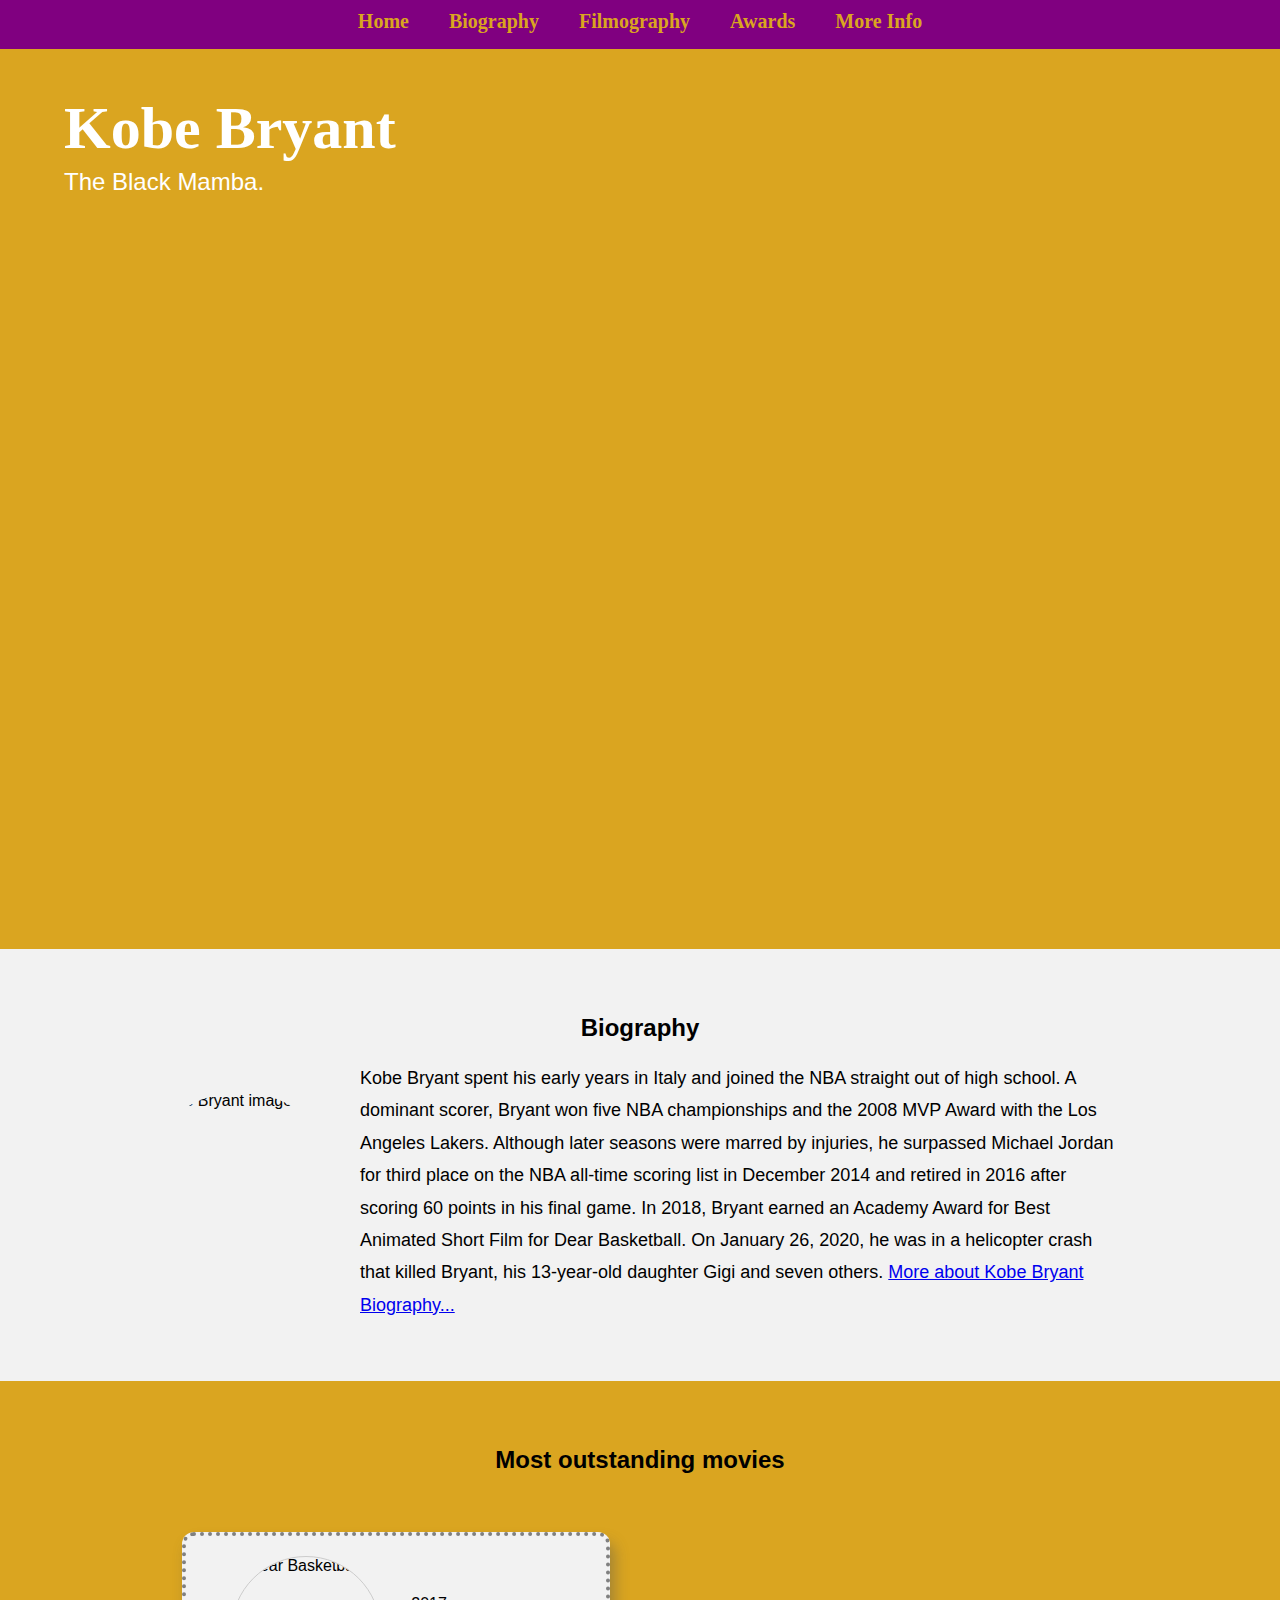
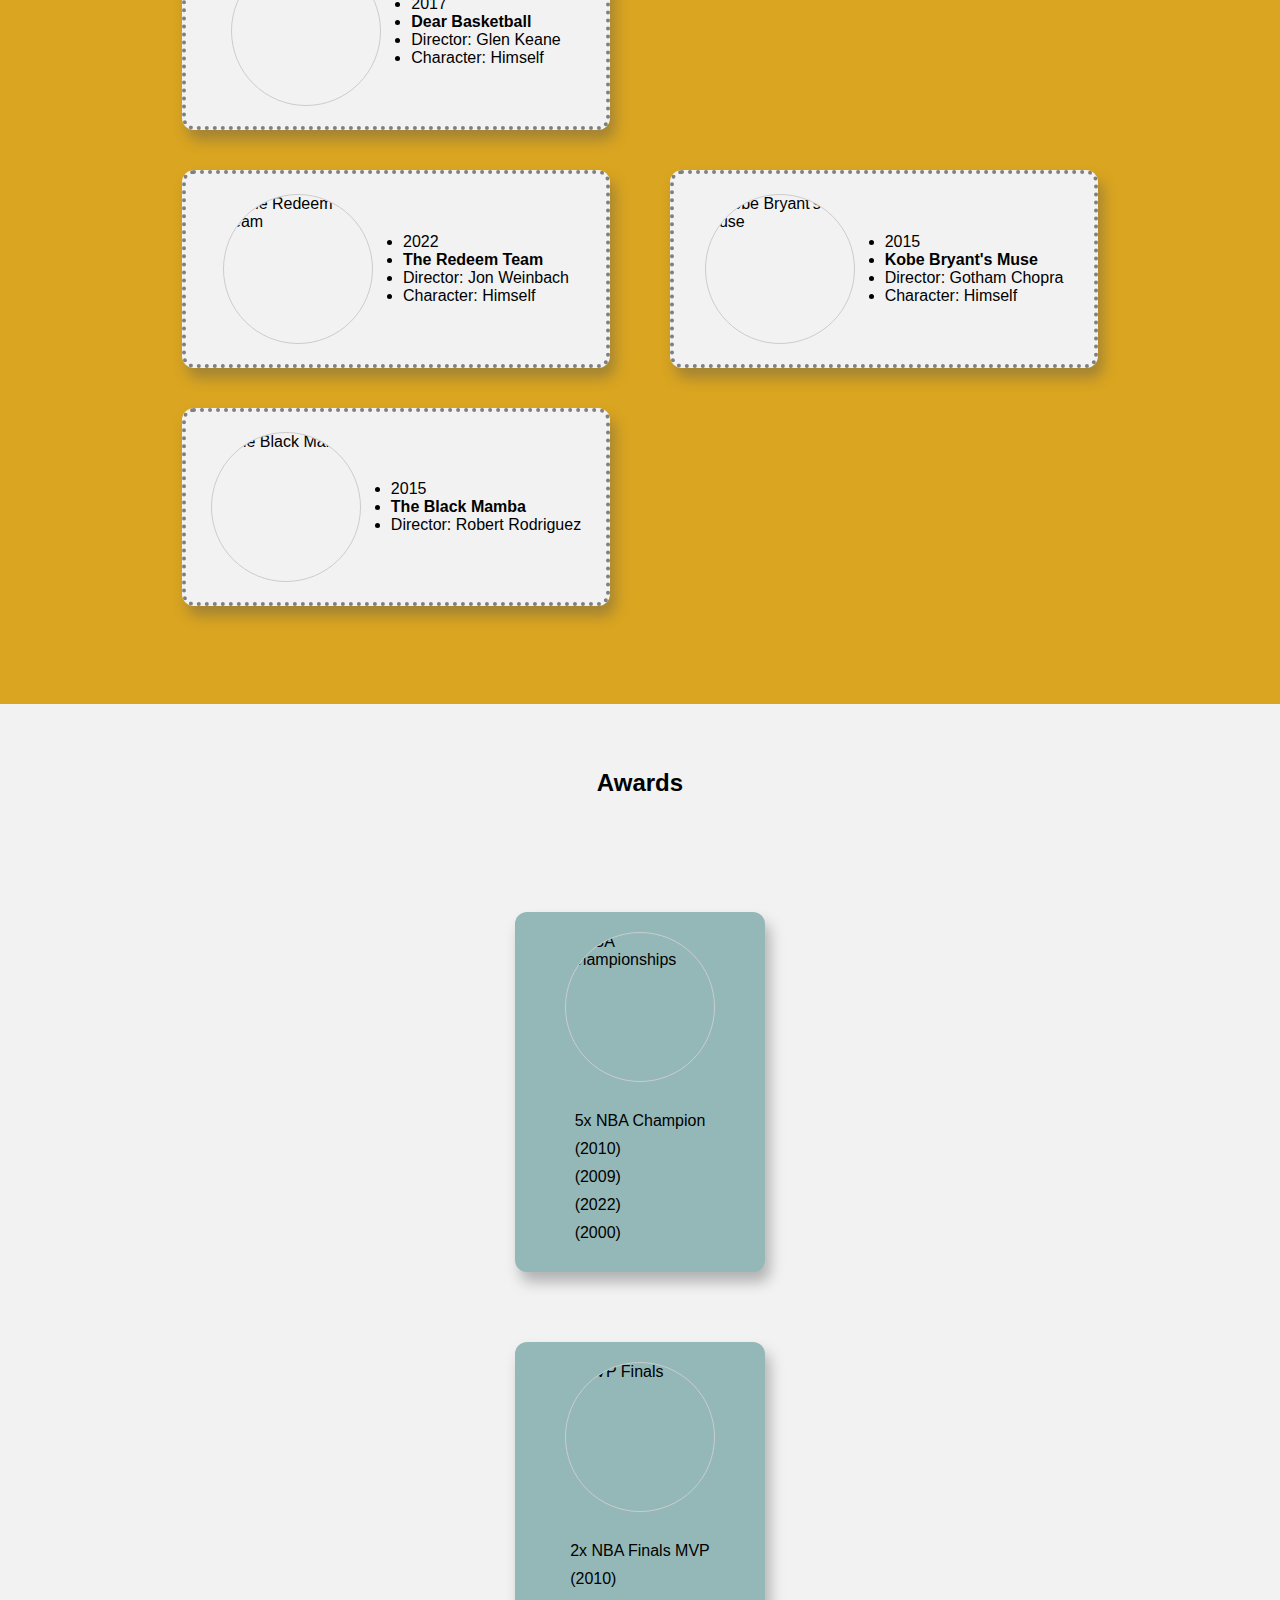
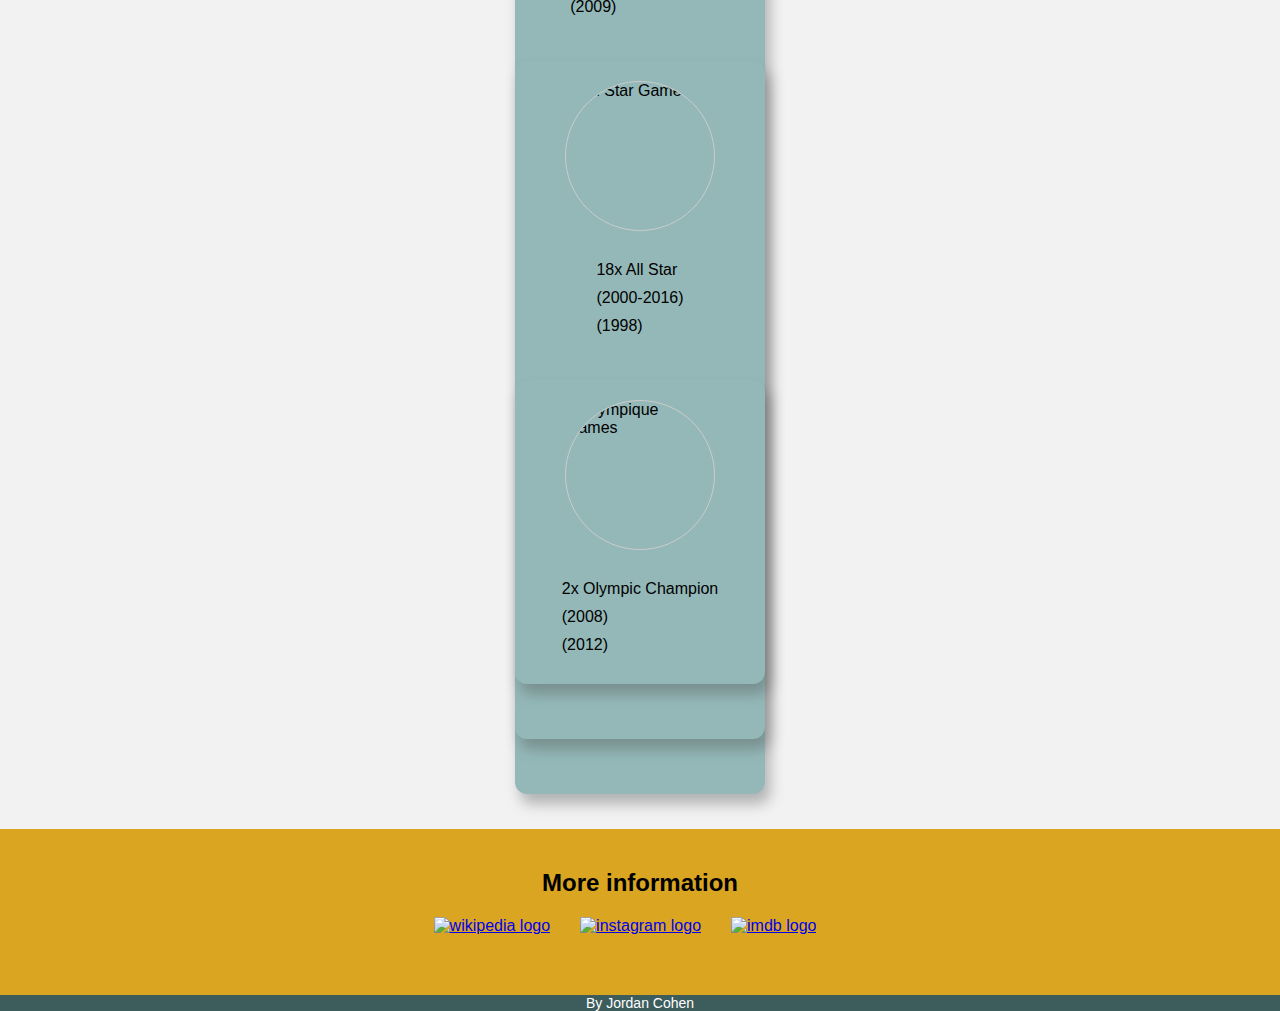
==== Final-Project/index.html @ 18097582 "FP" ====
<!DOCTYPE html>
<html lang="en">
	<head>
		<meta charset="utf-8" />
		<meta http-equiv="X-UA-Compatible" content="IE=edge" />
		<title>Tribute Page - Kobe Bryant</title>
		<link rel="stylesheet" type="text/css" href="style.css" />
		<link
			href="https://fonts.google.com/specimen/Poppins"
			rel="stylesheet"
		/>
		<meta name="viewport" content="width=device-width, initial-scale=1.0" />
	</head>
	<body>
		<!--Beginning of the visual content of the document -->
		<!-- here the navigation bar -->
		<header>
			<nav class="navigation">
				<a href="#home" class="links">Home</a>
				<a href="#biography" class="links">Biography</a>
				<a href="#filmography" class="links">Filmography</a>
				<a href="#awards" class="links">Awards</a>
				<a href="#info" class="links">More Info</a>
			</nav>
			
				</div>
			</nav>
		</header>
		<!-- main information -->
		<main id="home">
			<!-- Hero image -->
			<section class="img-div">
				<div class="text">
					<h1 class="title">Kobe Bryant</h1>
					<p class="img-caption">The Black Mamba.</p>
				</div>
			</section>
			<!-- Biography information -->
			<section id="biography">
				<h2>Biography</h2>
				<div class="tribute-info">
					<img
						src="https://img.thedailybeast.com/image/upload/c_crop,d_placeholder_euli9k,h_1687,w_3000,x_0,y_0/dpr_2.0/c_limit,w_128/fl_lossy,q_auto/v1580082276/200126-silverman-kobe-tease_zutbjj"
						alt="Kobe Bryant image"
					/>
					<p>
						Kobe Bryant spent his early years in Italy and joined the NBA straight out of high school. A dominant scorer, Bryant won five NBA championships and the 2008 MVP Award with the Los Angeles Lakers.
						 Although later seasons were marred by injuries, he surpassed Michael Jordan for third place on the NBA all-time scoring list in December 2014 and retired in 2016 after scoring 60 points in his final game. 
						 In 2018, Bryant earned an Academy Award for Best Animated Short Film for Dear Basketball. On January 26, 2020, he was in a helicopter crash that killed Bryant, his 13-year-old daughter Gigi and seven others.
						<a
							id="tribute-img"
							href="https://en.wikipedia.org/wiki/Kobe_Bryant"
							title="Kobe Bryant Biography"
							target="_blank"
							>More about Kobe Bryant Biography...</a
						>
					</p>
				</div>
			</section>
			<!-- Filmography information -->
			<section id="filmography">
				<h2>Most outstanding movies</h2>
				<div class="movies">
					<div class="movies-left">
						<div class="poster">
							<img
								src="https://e.snmc.io/i/300/w/52deaaa5660ad6c802f7110f931a548f/6871737"
								alt="Dear Basketball"
							/>
							<ul>
								<li>2017</li>
								<li><strong>Dear Basketball</strong></li>
								<li>Director: Glen Keane</li>
								<li>Character: Himself</li>
							</ul>
						</div>
						<div class="poster">
							<img
								src="https://e.snmc.io/i/300/w/06fe0e6b232172a784ba3c5f676dea6f/10471272"
								alt="The Redeem Team"
							/>
							<ul>
								<li>2022</li>
								<li><strong>The Redeem Team</strong></li>
								<li>Director: Jon Weinbach</li>
								<li>Character: Himself</li>
							</ul>
						</div>
						<div class="poster">
							<img
								src="https://e.snmc.io/i/300/w/3bfa16af9afb7077402a60373170757e/3585139"
								alt="The Black Mamba"
							/>
							<ul>
								<li>2015</li>
								<li><strong>The Black Mamba</strong></li>
								<li>Director: Robert Rodriguez</li>
							</ul>
						</div>
					</div>
					<div class="movies-right">
						<div class="poster">
							<img
								src="https://e.snmc.io/i/300/w/6323b1ff66135c861bfb49828f047607/7007188"
								alt="Kobe Bryant's Muse"/>
							<ul>
								<li>2015</li>
								<li><strong>Kobe Bryant's Muse</strong></li>
								<li>Director: Gotham Chopra</li>
								<li>Character: Himself</li>
							</ul>
						</div>

						</div>
					</div>
				</div>
			</section>
			<!-- Awards information -->
			<section id="awards">
				<h2>Awards</h2>
				<div class="row">
					
					</div>
					<div class="award-card">
						<img
							src="https://library.sportingnews.com/styles/crop_style_16_9_tablet_2x_webp/s3/2021-08/larry-obrien-championship-trophy_1ltn7uv1okfkvzsgq6wrcaowk.png.webp?itok=CNEdlzio"
							alt="NBA Championships"/> 

						<div class="award-text">
							<p>5x NBA Champion</p>
							<p>(2010)</p>
							<p>(2009)</p>
							<p>(2022)</p>
							<p>(2000)</p>
						</div>
					</div>
					<div class="award-card">
						<img
							src="https://media.gettyimages.com/id/170957445/fr/photo/the-bill-russell-nba-finals-most-valuable-player-award-is-seen-before-game-seven-of-the-2013.jpg?s=612x612&w=gi&k=20&c=WVdG1t-q2GuKAjzwVFU8CloLhfem4mL9W1En2uL98ec="
							alt="MVP Finals"/>
						<div class="award-text">
							<p>2x NBA Finals MVP</p>
							<p>(2010) </p>
							<p>(2009)</p>
						</div>
						<div class="award-card">
							<img
								src="https://content.sportslogos.net/logos/6/980/full/4585__nba_all-star_game-secondary-2021.png"
								alt="All Star Game"
							/>
							<div class="award-text">
								<p>18x All Star</p>
								<p>(2000-2016) </p>
								<p>(1998)</p>
					</div>
                        <div class="award-card">
							<img
								src="https://www.gannett-cdn.com/media/2021/07/20/USATODAY/usatsports/3f1fe3d34f314d78aaefbb925caa28e5.jpg?width=1320&height=790&fit=crop&format=pjpg&auto=webp"
								alt="Olympique Games"/>
							<div class="award-text">
								<p>2x Olympic Champion</p>
								<p>(2008)</p>
								<p>(2012)</p>
					</div>
				</div>
			</section>
			<!-- More information in external links -->
			<section id="info">
				<h2>More information</h2>
				<div class="content-logos">
					<div class="logo">
						<a
							id="tribute-link"
							href="https://en.wikipedia.org/wiki/Kobe_Bryant"
							title="Kone Bryant's Biography"
							target="_blank"
							><img
								src="https://img.icons8.com/windows/40/000000/wikipedia.png"
								alt="wikipedia logo"
						/></a>
					</div>
					<div class="logo">
						<a
							href="https://www.instagram.com/kobebryant/"
							title="Kobe bryant Instagram"
							target="_blank"
							><img
								src="https://img.icons8.com/nolan/40/000000/instagram-new.png"
								alt="instagram logo"
						/></a>
					</div>
					<div class="logo">
						<a
							href="https://www.imdb.com/name/nm1101483/?ref_=nv_sr_srsg_2"
							title="Kobe Bryant IMDb"
							><img
								src="https://img.icons8.com/color/40/000000/imdb.png"
								alt="imdb logo"
						/></a>
					</div>
					<div class="logo">
						<a
							href="https://www.youtube.com/watch?v=ikDVbx32Wks"
							title="Cate Blanchett YouTube"
							><i class="fab fa-youtube" style="font-size: 38px; color: red"></i
						></a>
					</div>
				</div>
			</section>
		</main>
		<!-- Footer  -->
		<footer>
			<p> By Jordan Cohen </p>
		</footer>
	</body>
</html>
---- Final-Project/style.css ----
/*Universal box-sizing for all elements*/
* {
	box-sizing: border-box;
	margin: 0;
	padding: 0;
}

body {
	font-family: "Poppins", sans-serif;
	background-color:goldenrod;
	overflow-x: hidden;
}

/*style header-----------------------------*/
header {
	position: fixed;
	top: 0;
	width: 100%;
	height: 49px;
	z-index: 1;
	background-color: purple;
	display: flex;
	justify-content: center;
	align-items: center;
}

.navigation {
	display: flex;
	justify-content: center;
	align-items: center;
	width: 100%;
	height: 100%;
	max-width: 1430px;
}

.navigation a {
	text-decoration: none;
	font-family: "Poppins", cursive;
	color: goldenrod;
	padding: 10px 20px;
	font-size: 20px;
	font-weight: bold;
	height: 100%;
}

.navigation a:hover {
	color: #444444;
	background-color: #fff;
}

.overlay-content {
	display: none;
}

.openbtn {
	display: none;
}

.closebtn {
	display: none;
	font-family: "Poppins";
}

/*style main---------------------------------*/
main {
	display: flex;
	flex-direction: column;
	justify-content: center;
	align-items: center;
	position: relative;
	top: 49px;
}

.img-div {
	background-image: url("https://cdn.theatlantic.com/thumbor/MGW9iXZzyNeV7Nz2WUG-nA8jozQ=/0x97:5184x3013/1952x1098/media/img/mt/2020/01/GettyImages_520377274/original.jpg");
	width: 100%;
	height: 100vh;
	background-position: center;
	background-repeat: no-repeat;
	background-size: cover;
	position: relative;
}

.text {
	position: absolute;
	top: 5vh;
	left: 5vw;
	color: #ffffff;
}

.title {
	font-size: 60px;
	font-family: "Poppins", cursive;
	margin-bottom: 0px;
}

.img-caption {
	font-size: 24px;
	margin-top: 5px;
}

/*style biography section-------------------------*/
/* all h2 in the document */
h2 {
	text-align: center;
	margin-bottom: 0;
}

#biography {
	display: flex;
	flex-direction: column;
	padding-top: 65px;
	background-color: #f2f2f2;
	width: 100%;
}

.tribute-info {
	display: flex;
	flex-direction: row;
	justify-content: center;
	align-items: center;
	padding: 0 90px 40px 90px;
}

.tribute-info img {
	width: 200px;
	height: 200px;
	border-radius: 100%;
}

.tribute-info p {
	width: 800px;
	line-height: 1.8;
	padding: 20px;
	font-size: 18px;
}

/*style filmography section-------------------------*/

#filmography {
	display: flex;
	flex-direction: column;
	padding-top: 65px;
}

.movies {
	display: flex;
	flex-direction: row;
	justify-content: center;
	align-items: center;
	padding: 0 90px 40px 90px;
}

.movies-left,
.movies-right {
	display: flex;
	flex-direction: column;
	align-items: center;
	justify-content: center;
	width: 488px;
	padding: 20px;
	margin: 18px 0;
}

.poster {
	display: flex;
	flex-direction: row;
	justify-content: center;
	align-items: center;
	background-color: #f2f2f2;
	padding: 20px;
	margin: 20px 10px;
	border-radius: 12px;
	border: 4px dotted grey;
	box-shadow: 5px 10px 14px rgb(81, 82, 82, 0.4);
	width: 428px;
}

.poster img {
	width: 150px;
	height: 150px;
	border-radius: 100%;
	border: 1px solid #cccccc;
}

.poster ul {
	padding-left: 30px;
}

/*style award section-------------------------------*/

#awards {
	display: flex;
	flex-direction: column;
	justify-content: center;
	align-items: center;
	padding-top: 65px;
	background-color: #f2f2f2;
	width: 100%;
}

.row {
	display: flex;
	justify-content: center;
	flex-wrap: wrap;
	margin: 20px auto;
	padding-bottom: 40px;
	max-width: 1345px;
}

.award-card {
	display: flex;
	flex-direction: column;
	align-items: center;
	width: 250px;
	padding: 20px;
	background-color: #94b8b8;
	border-radius: 12px;
	box-shadow: 5px 10px 14px rgb(81, 82, 82, 0.4);
	margin: 35px;
}

.award-card img {
	width: 150px;
	height: 150px;
	border-radius: 100%;
	border: 1px solid #cccccc;
}

.award-card p {
	margin: 10px 0;
}

.award-card p:first-of-type {
	margin-top: 30px;
}

/* style info section -----------------------------*/

#info {
	display: flex;
	flex-direction: column;
	padding: 40px 0;
}

.content-logos {
	display: flex;
	flex-direction: row;
	padding: 20px 0;
}

.logo {
	margin: 0 15px;
}

/* style footer ----------------------------------*/

footer {
	display: flex;
	flex-direction: column;
	justify-content: center;
	align-items: center;
	position: relative;
	top: 49px;
	background-color: #3d5c5c;
	color: #ffffff;
	font-size: 14px;
}

footer a {
	text-decoration: none;
	color: #fff;
}

footer a:hover {
	color: #c7c406;
}

/* media queries for tablets with screens 768px-----------*/

@media screen and (max-width: 790px) {
	.navigation a {
		padding: 10px 12px;
		font-size: 18px;
	}

	.tribute-info {
		flex-direction: column;
		padding: 50px 40px;
	}

	.tribute-info p {
		width: 90%;
	}

	.movies {
		padding: 40px;
		align-items: flex-start;
	}

	.movies-left,
	.movies-right {
		width: 50%;
		padding: 0;
		margin: 10px;
	}

	.poster {
		padding: 0 10px;
		margin: 10px;
		width: 100%;
		height: 207px;
	}

	.poster img {
		width: 110px;
		height: 110px;
	}

	.poster ul {
		padding-left: 30px;
		font-size: 16px;
	}

	.row {
		margin: 0 auto;
		padding: 40px;
	}

	/* media queries for mobiles with screens 375px-----------*/
}

@media screen and (max-width: 500px) {
	header {
		justify-content: flex-end;
	}

	/* style navigation bar for small devices -----*/

	.navigation {
		display: none;
	}

	.overlay {
		height: 100%;
		width: 0;
		position: fixed;
		z-index: 1;
		top: 0;
		left: 0;
		background-color: rgba(0, 0, 0, 0.9);
		overflow-x: hidden;
		transition: 0.5s;
	}

	.overlay-content {
		position: relative;
		top: 10%;
		display: flex;
		flex-direction: column;
		justify-content: center;
		align-items: flex-start;
		width: 100%;
		margin-top: 10px;
		padding-left: 40px;
	}

	.overlay-content a,
	.closebtn {
		text-decoration: none;
		font-family: "Kaushan Script", cursive;
		color: #d8d4d4;
		padding: 10px 20px;
		font-size: 36px;
		font-weight: bold;
	}

	.closebtn {
		display: block;
		position: absolute;
		top: 0px;
		right: 20px;
		font-size: 60px;
	}

	.openbtn {
		display: block;
		float: right;
		font-size: 22px;
		padding: 10px 20px;
		color: #fff;
		font-weight: bold;
	}


	.img-div {
		background-position: center right 40%;
	}

	.title {
		font-size: 45px;
	}

	.img-caption {
		font-size: 22px;
		margin-top: 0px;
	}

	.tribute-info {
		flex-direction: column;
		padding: 50px 30px;
	}

	.tribute-info p {
		width: 100%;
		padding: 20px 0;
	}

	.movies {
		flex-direction: column;
		padding: 40px 30px;
		align-items: center;
	}

	.movies-left,
	.movies-right {
		width: 100%;
	}

	.row {
		margin: 0 auto;
		padding: 40px 30px;
		max-width: 375px;
	}

	.award-card {
		width: 290px;
		padding: 20px;
		margin: 20px 15px;
	}

	.award-card p {
		margin: 10px;
	}

	.award-card p:first-of-type {
		margin-top: 10px;
	}
}
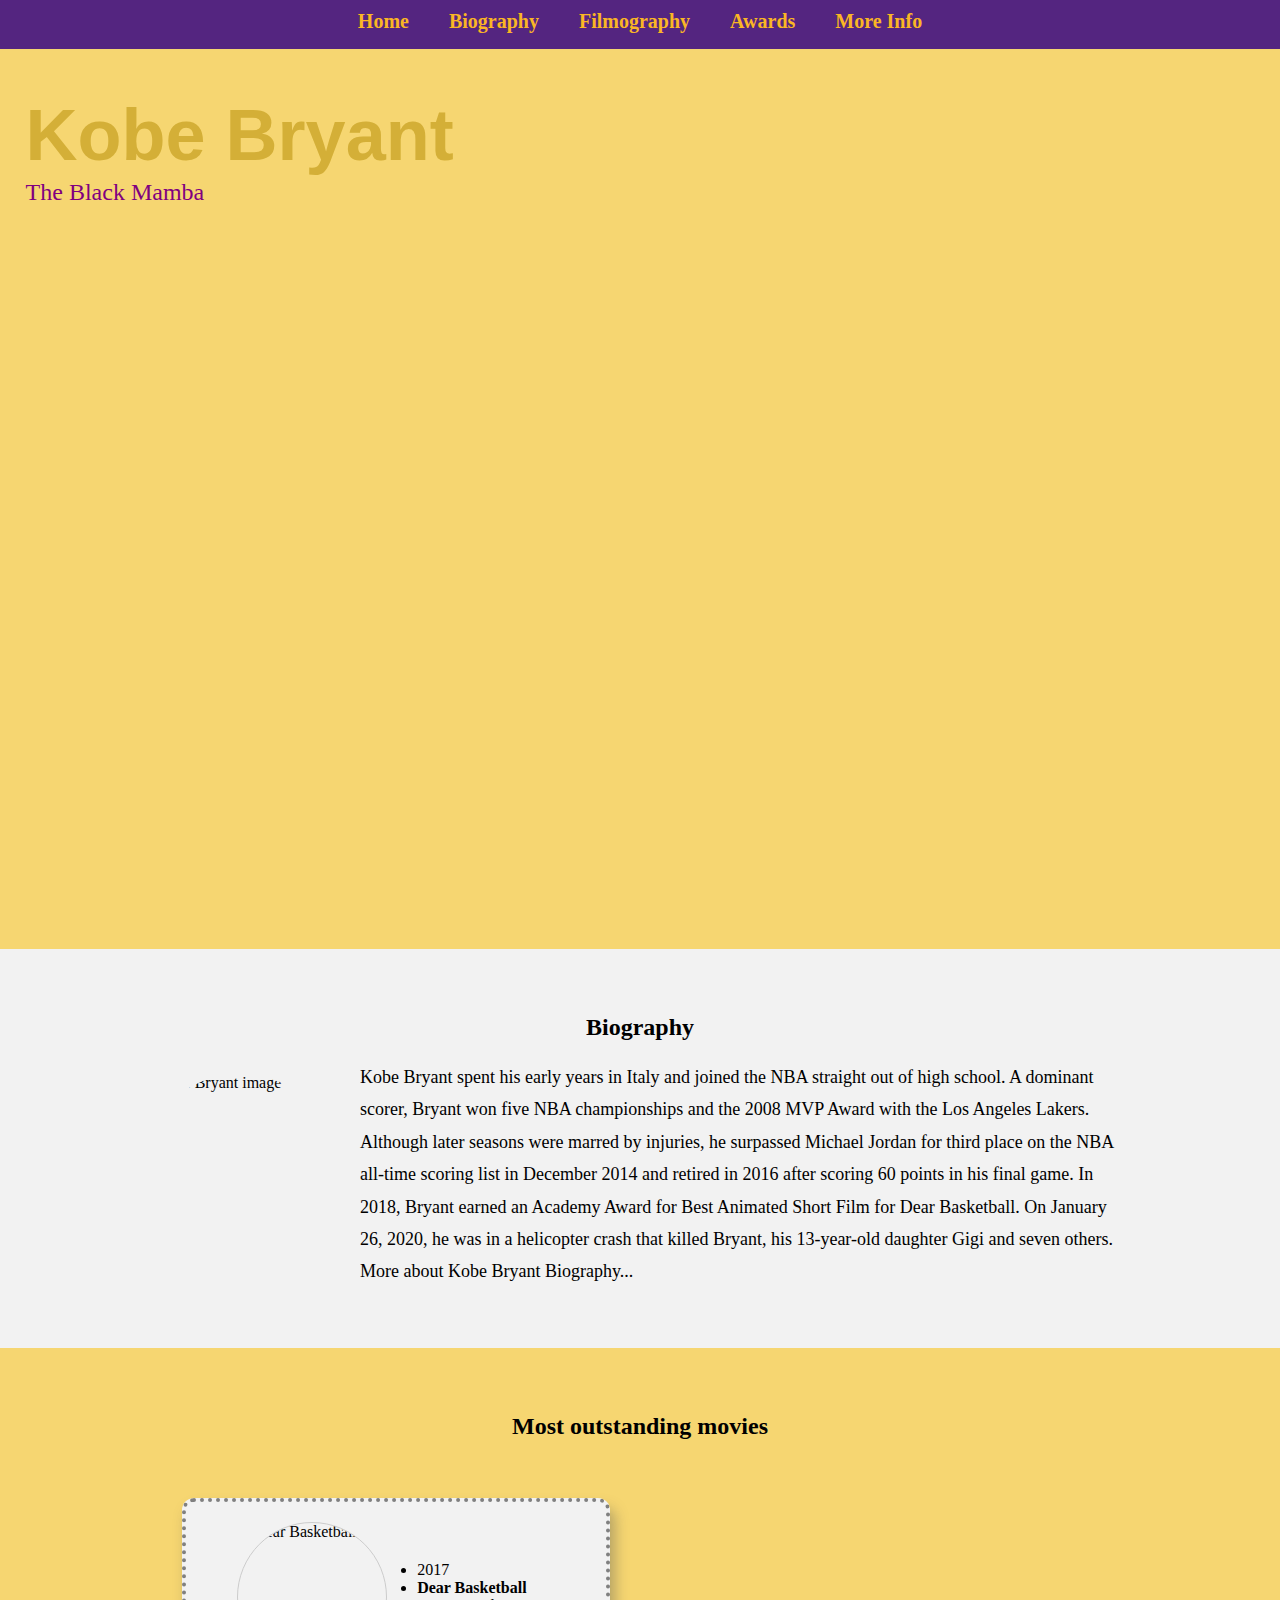
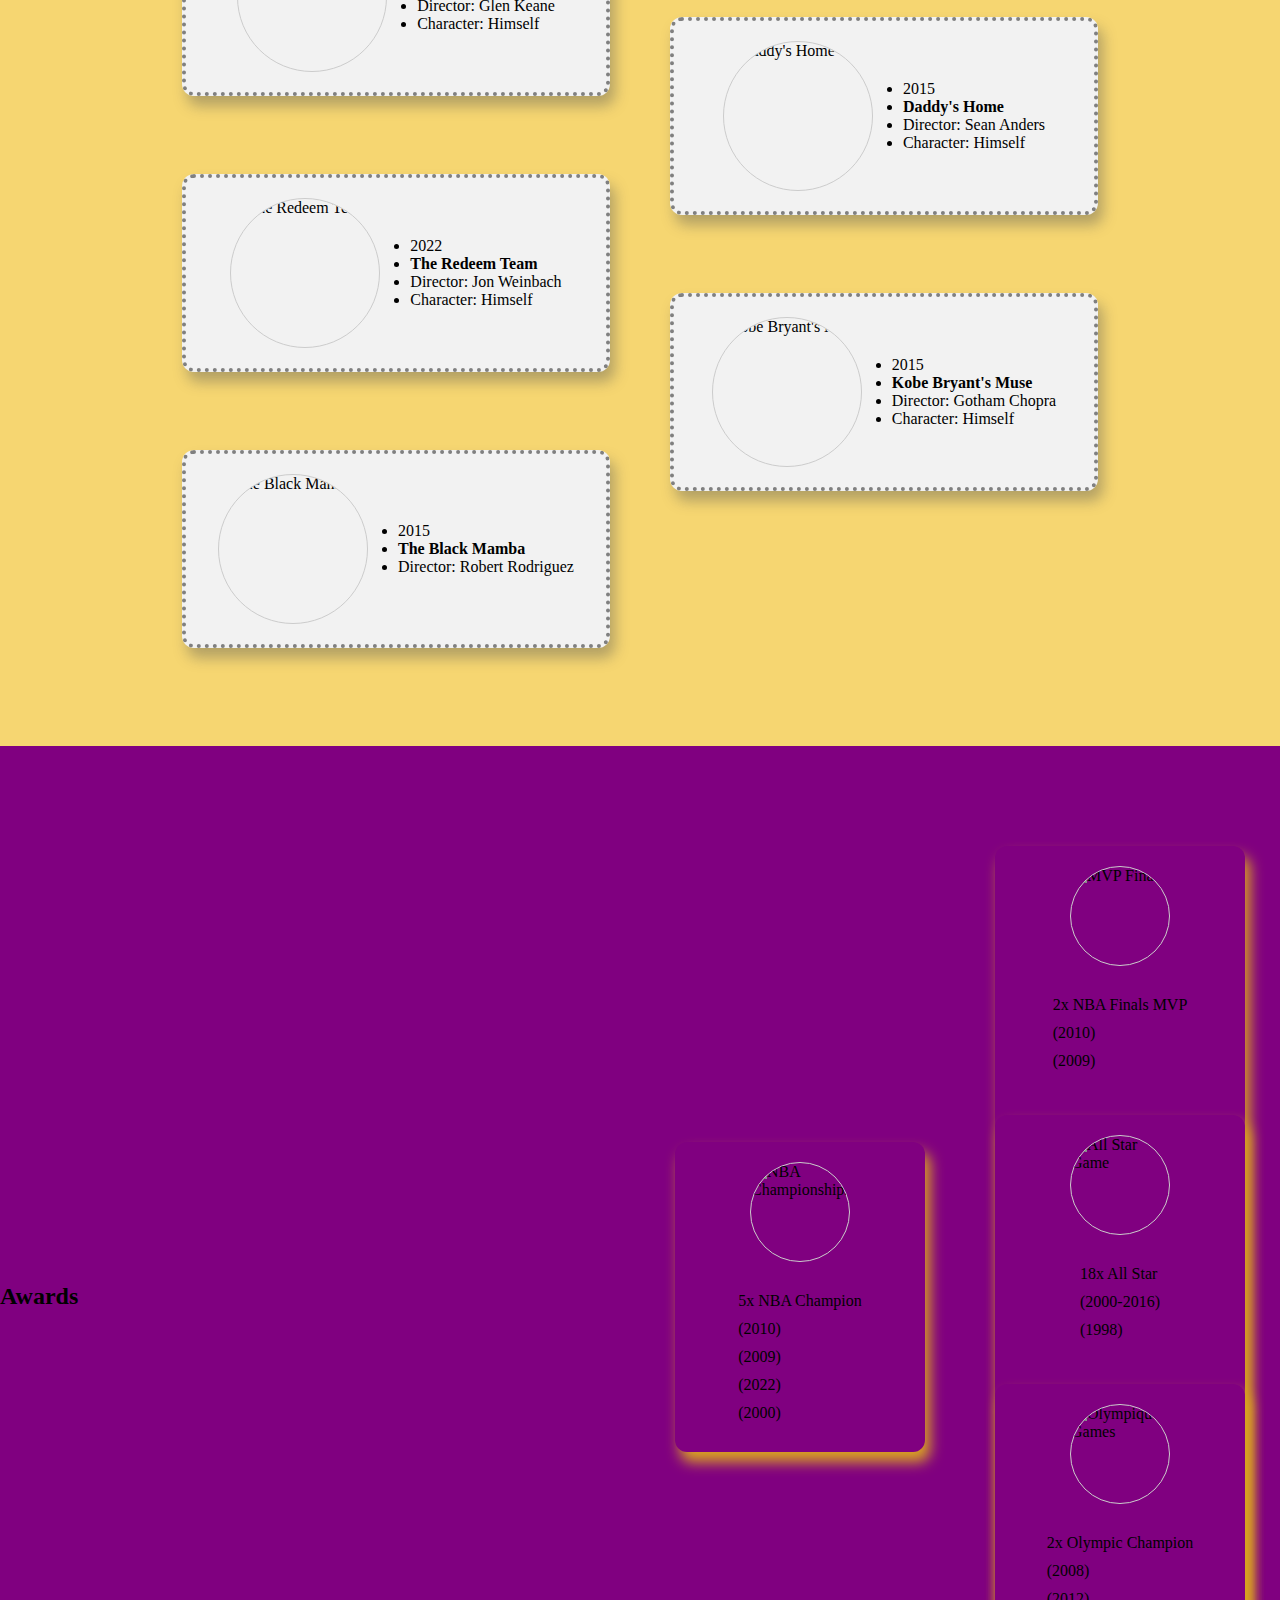
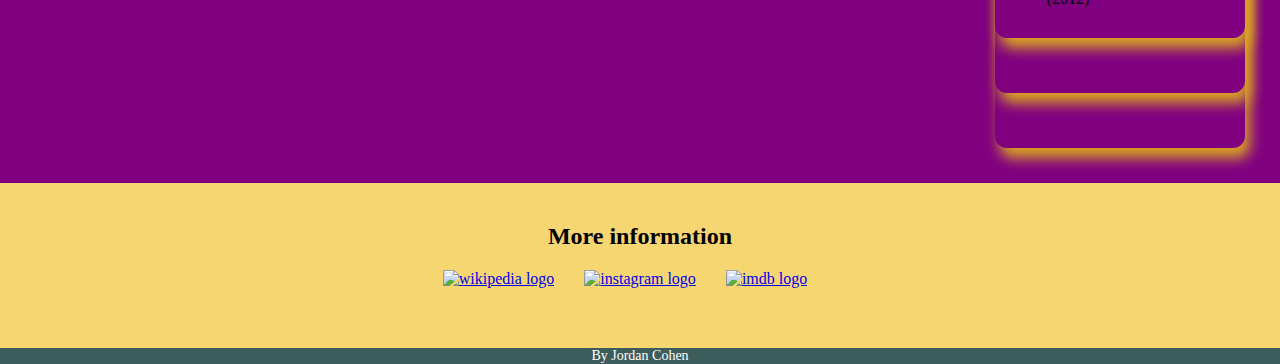
==== commit 7cd7988e: "Final" ====
--- a/Final-Project/index.html
+++ b/Final-Project/index.html
@@ -6,14 +6,11 @@
 		<title>Tribute Page - Kobe Bryant</title>
 		<link rel="stylesheet" type="text/css" href="style.css" />
 		<link
-			href="https://fonts.google.com/specimen/Poppins"
-			rel="stylesheet"
-		/>
+			href="Poppins/Poppins-ExtraLight.ttf"
+			rel="stylesheet"/>
 		<meta name="viewport" content="width=device-width, initial-scale=1.0" />
 	</head>
 	<body>
-		<!--Beginning of the visual content of the document -->
-		<!-- here the navigation bar -->
 		<header>
 			<nav class="navigation">
 				<a href="#home" class="links">Home</a>
@@ -26,16 +23,16 @@
 				</div>
 			</nav>
 		</header>
-		<!-- main information -->
+		
 		<main id="home">
-			<!-- Hero image -->
+		
 			<section class="img-div">
 				<div class="text">
 					<h1 class="title">Kobe Bryant</h1>
-					<p class="img-caption">The Black Mamba.</p>
-				</div>
-			</section>
-			<!-- Biography information -->
+					<p class="img-caption">The Black Mamba</p>
+				</div>
+			</section>
+			
 			<section id="biography">
 				<h2>Biography</h2>
 				<div class="tribute-info">
@@ -51,13 +48,13 @@
 							id="tribute-img"
 							href="https://en.wikipedia.org/wiki/Kobe_Bryant"
 							title="Kobe Bryant Biography"
-							target="_blank"
-							>More about Kobe Bryant Biography...</a
+							target="_blank">
+						</a>More about Kobe Bryant Biography...</a
 						>
 					</p>
 				</div>
 			</section>
-			<!-- Filmography information -->
+			
 			<section id="filmography">
 				<h2>Most outstanding movies</h2>
 				<div class="movies">
@@ -65,8 +62,7 @@
 						<div class="poster">
 							<img
 								src="https://e.snmc.io/i/300/w/52deaaa5660ad6c802f7110f931a548f/6871737"
-								alt="Dear Basketball"
-							/>
+								alt="Dear Basketball"/>
 							<ul>
 								<li>2017</li>
 								<li><strong>Dear Basketball</strong></li>
@@ -74,11 +70,11 @@
 								<li>Character: Himself</li>
 							</ul>
 						</div>
+						<div class="movies-right">
 						<div class="poster">
 							<img
 								src="https://e.snmc.io/i/300/w/06fe0e6b232172a784ba3c5f676dea6f/10471272"
-								alt="The Redeem Team"
-							/>
+								alt="The Redeem Team"/>
 							<ul>
 								<li>2022</li>
 								<li><strong>The Redeem Team</strong></li>
@@ -86,11 +82,11 @@
 								<li>Character: Himself</li>
 							</ul>
 						</div>
+						</div>
 						<div class="poster">
 							<img
 								src="https://e.snmc.io/i/300/w/3bfa16af9afb7077402a60373170757e/3585139"
-								alt="The Black Mamba"
-							/>
+								alt="The Black Mamba"/>
 							<ul>
 								<li>2015</li>
 								<li><strong>The Black Mamba</strong></li>
@@ -98,6 +94,18 @@
 							</ul>
 						</div>
 					</div>
+					<div class="movies-left">
+						<div class="poster">
+							<img
+								src="https://cdn10.bostonmagazine.com/wp-content/uploads/sites/2/2015/12/daddy-s-home-DH_French_Canada_1Sht_rgb-1-e1450709893333.jpg"
+								alt="Daddy's Home"/>
+							<ul>
+								<li>2015</li>
+								<li><strong>Daddy's Home</strong></li>
+								<li>Director: Sean Anders</li>
+								<li>Character: Himself</li>
+							</ul>
+						</div>
 					<div class="movies-right">
 						<div class="poster">
 							<img
@@ -115,7 +123,7 @@
 					</div>
 				</div>
 			</section>
-			<!-- Awards information -->
+			
 			<section id="awards">
 				<h2>Awards</h2>
 				<div class="row">
@@ -164,7 +172,7 @@
 					</div>
 				</div>
 			</section>
-			<!-- More information in external links -->
+			
 			<section id="info">
 				<h2>More information</h2>
 				<div class="content-logos">
@@ -208,7 +216,7 @@
 				</div>
 			</section>
 		</main>
-		<!-- Footer  -->
+		
 		<footer>
 			<p> By Jordan Cohen </p>
 		</footer>
--- a/Final-Project/style.css
+++ b/Final-Project/style.css
@@ -6,19 +6,19 @@
 }
 
 body {
-	font-family: "Poppins", sans-serif;
-	background-color:goldenrod;
+	font-family: "Poppins";
+	background-color:#F6D671;
 	overflow-x: hidden;
 }
 
-/*style header-----------------------------*/
+
 header {
 	position: fixed;
 	top: 0;
 	width: 100%;
 	height: 49px;
 	z-index: 1;
-	background-color: purple;
+	background-color:#542580;
 	display: flex;
 	justify-content: center;
 	align-items: center;
@@ -35,8 +35,8 @@
 
 .navigation a {
 	text-decoration: none;
-	font-family: "Poppins", cursive;
-	color: goldenrod;
+	font-family: "Poppins";
+	color: RGB(250 182 36);
 	padding: 10px 20px;
 	font-size: 20px;
 	font-weight: bold;
@@ -61,7 +61,7 @@
 	font-family: "Poppins";
 }
 
-/*style main---------------------------------*/
+
 main {
 	display: flex;
 	flex-direction: column;
@@ -84,23 +84,24 @@
 .text {
 	position: absolute;
 	top: 5vh;
-	left: 5vw;
-	color: #ffffff;
+	left: 2vw;
+	color: purple;
 }
 
 .title {
-	font-size: 60px;
-	font-family: "Poppins", cursive;
+	font-size: 72px;
+	font-family: "Poppins", sans-serif;
 	margin-bottom: 0px;
+	color: #D4AF37;
 }
 
 .img-caption {
 	font-size: 24px;
-	margin-top: 5px;
-}
-
-/*style biography section-------------------------*/
-/* all h2 in the document */
+	position: relative;
+	margin-top: 3px;
+}
+
+
 h2 {
 	text-align: center;
 	margin-bottom: 0;
@@ -135,7 +136,7 @@
 	font-size: 18px;
 }
 
-/*style filmography section-------------------------*/
+
 
 #filmography {
 	display: flex;
@@ -187,15 +188,14 @@
 	padding-left: 30px;
 }
 
-/*style award section-------------------------------*/
 
 #awards {
 	display: flex;
-	flex-direction: column;
+	flex-direction:row;
 	justify-content: center;
 	align-items: center;
 	padding-top: 65px;
-	background-color: #f2f2f2;
+	background-color: purple;
 	width: 100%;
 }
 
@@ -214,15 +214,15 @@
 	align-items: center;
 	width: 250px;
 	padding: 20px;
-	background-color: #94b8b8;
+	background-color: purple;
 	border-radius: 12px;
-	box-shadow: 5px 10px 14px rgb(81, 82, 82, 0.4);
+	box-shadow: 5px 10px 14px goldenrod;
 	margin: 35px;
 }
 
 .award-card img {
-	width: 150px;
-	height: 150px;
+	width: 100px;
+	height: 100px;
 	border-radius: 100%;
 	border: 1px solid #cccccc;
 }
@@ -235,7 +235,7 @@
 	margin-top: 30px;
 }
 
-/* style info section -----------------------------*/
+
 
 #info {
 	display: flex;
@@ -253,7 +253,7 @@
 	margin: 0 15px;
 }
 
-/* style footer ----------------------------------*/
+
 
 footer {
 	display: flex;
@@ -276,7 +276,7 @@
 	color: #c7c406;
 }
 
-/* media queries for tablets with screens 768px-----------*/
+
 
 @media screen and (max-width: 790px) {
 	.navigation a {
@@ -327,7 +327,6 @@
 		padding: 40px;
 	}
 
-	/* media queries for mobiles with screens 375px-----------*/
 }
 
 @media screen and (max-width: 500px) {
@@ -335,7 +334,6 @@
 		justify-content: flex-end;
 	}
 
-	/* style navigation bar for small devices -----*/
 
 	.navigation {
 		display: none;
@@ -368,7 +366,7 @@
 	.overlay-content a,
 	.closebtn {
 		text-decoration: none;
-		font-family: "Kaushan Script", cursive;
+		font-family: "Poppins", cursive;
 		color: #d8d4d4;
 		padding: 10px 20px;
 		font-size: 36px;
@@ -434,12 +432,12 @@
 	}
 
 	.award-card {
-		width: 290px;
+		width: 200px;
 		padding: 20px;
 		margin: 20px 15px;
 	}
 
-	.award-card p {
+	.award-card, p {
 		margin: 10px;
 	}
 
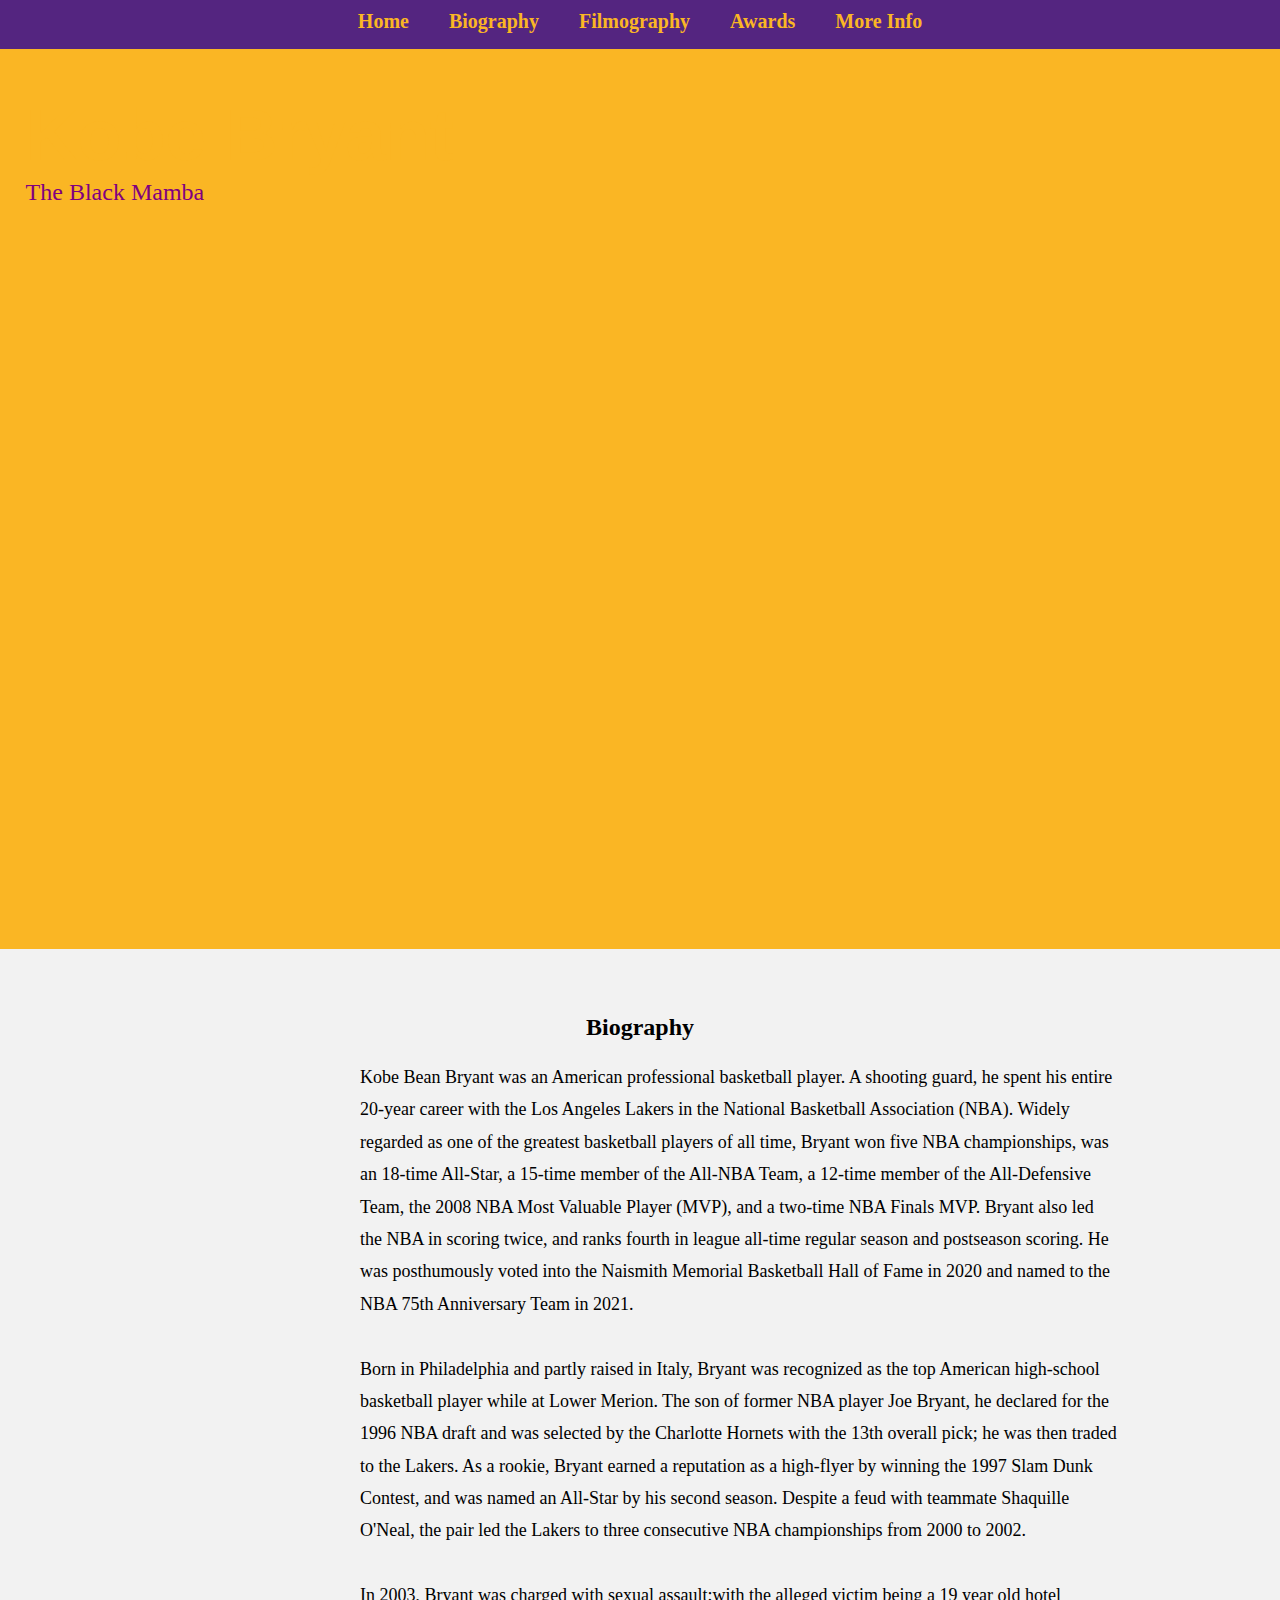
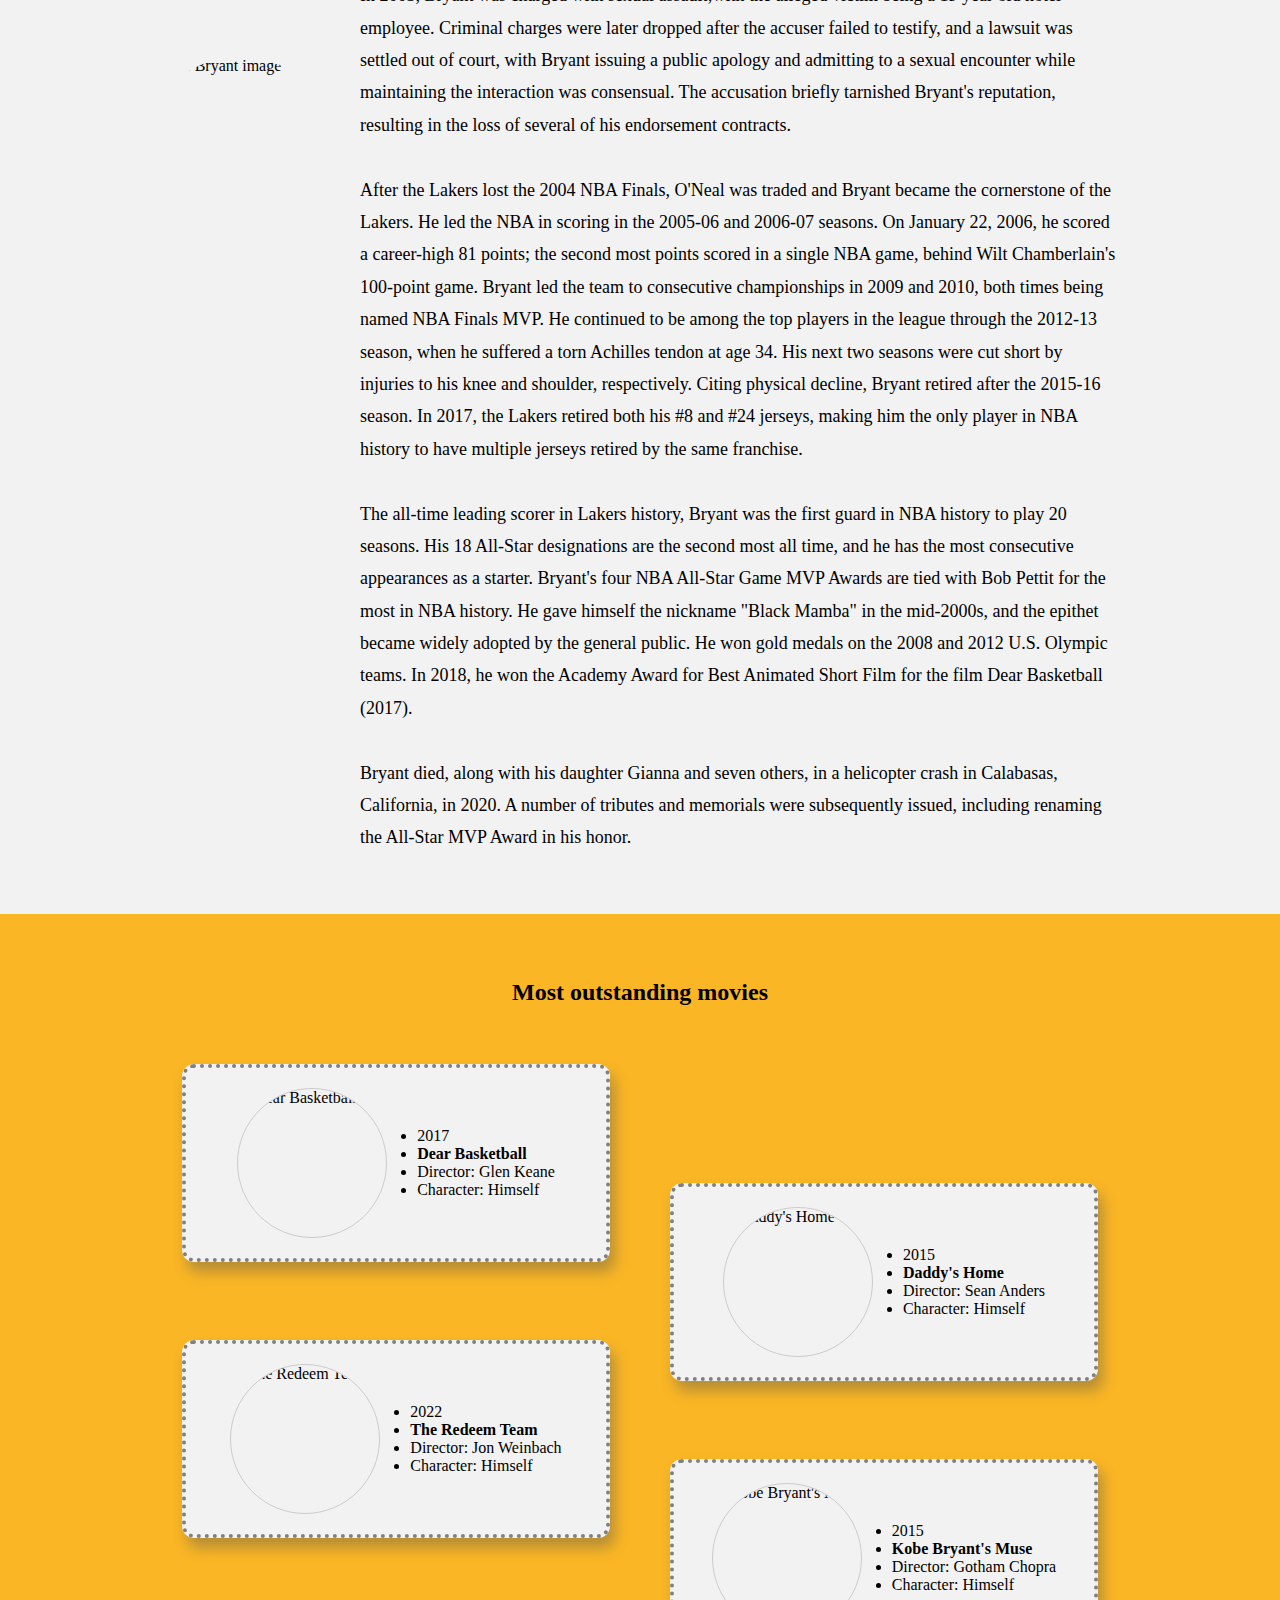
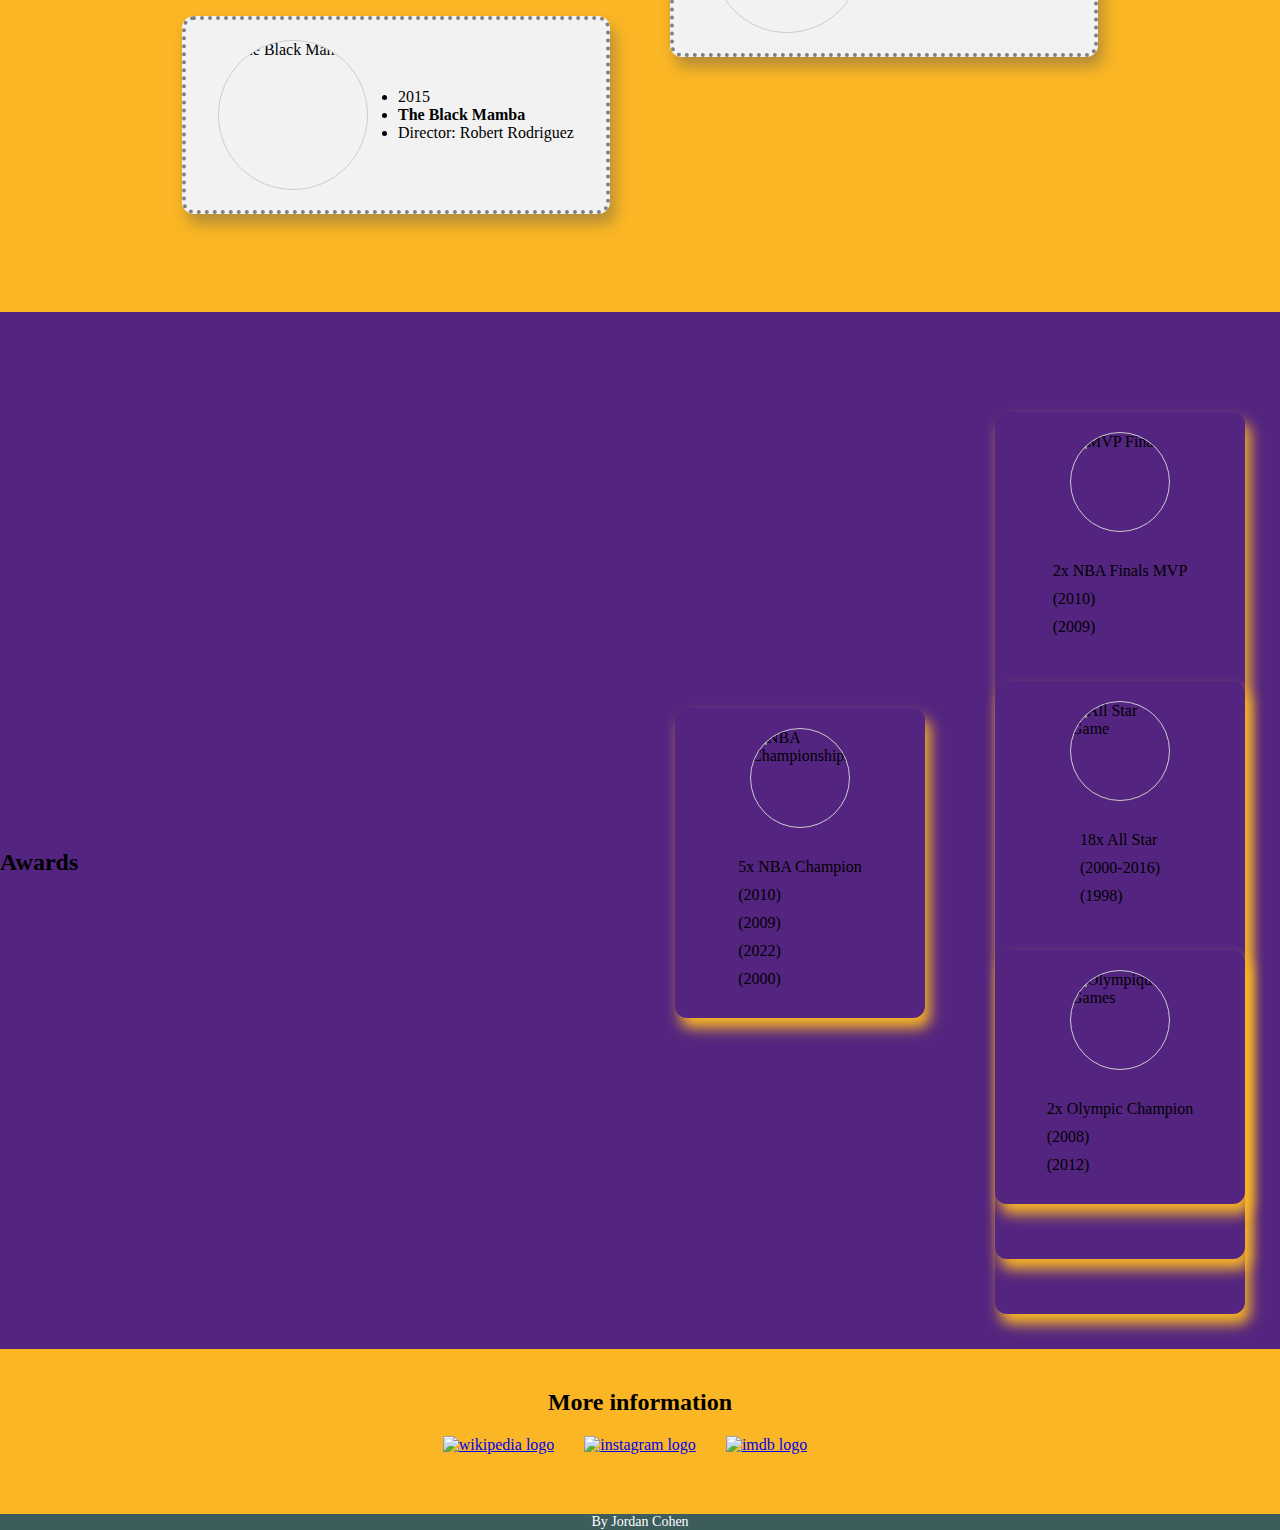
==== commit 03f23226: "Finish finish" ====
--- a/Final-Project/index.html
+++ b/Final-Project/index.html
@@ -41,17 +41,16 @@
 						alt="Kobe Bryant image"
 					/>
 					<p>
-						Kobe Bryant spent his early years in Italy and joined the NBA straight out of high school. A dominant scorer, Bryant won five NBA championships and the 2008 MVP Award with the Los Angeles Lakers.
-						 Although later seasons were marred by injuries, he surpassed Michael Jordan for third place on the NBA all-time scoring list in December 2014 and retired in 2016 after scoring 60 points in his final game. 
-						 In 2018, Bryant earned an Academy Award for Best Animated Short Film for Dear Basketball. On January 26, 2020, he was in a helicopter crash that killed Bryant, his 13-year-old daughter Gigi and seven others.
-						<a
-							id="tribute-img"
-							href="https://en.wikipedia.org/wiki/Kobe_Bryant"
-							title="Kobe Bryant Biography"
-							target="_blank">
-						</a>More about Kobe Bryant Biography...</a
-						>
-					</p>
+						Kobe Bean Bryant was an American professional basketball player. 
+						A shooting guard, he spent his entire 20-year career with the Los Angeles Lakers in the National Basketball Association (NBA). Widely regarded as one of the greatest basketball players of all time, Bryant won five NBA championships, was an 18-time All-Star, a 15-time member of the All-NBA Team, a 12-time member of the All-Defensive Team, the 2008 NBA Most Valuable Player (MVP), and a two-time NBA Finals MVP. 
+						Bryant also led the NBA in scoring twice, and ranks fourth in league all-time regular season and postseason scoring. He was posthumously voted into the Naismith Memorial Basketball Hall of Fame in 2020 and named to the NBA 75th Anniversary Team in 2021.<br>
+						<br>Born in Philadelphia and partly raised in Italy, Bryant was recognized as the top American high-school basketball player while at Lower Merion. The son of former NBA player Joe Bryant, he declared for the 1996 NBA draft and was selected by the Charlotte Hornets with the 13th overall pick; he was then traded to the Lakers. As a rookie, Bryant earned a reputation as a high-flyer by winning the 1997 Slam Dunk Contest, and was named an All-Star by his second season. Despite a feud with teammate Shaquille O'Neal, the pair led the Lakers to three consecutive NBA championships from 2000 to 2002.<br>
+						<br>In 2003, Bryant was charged with sexual assault;with the alleged victim being a 19 year old hotel employee. Criminal charges were later dropped after the accuser failed to testify, and a lawsuit was settled out of court, with Bryant issuing a public apology and admitting to a sexual encounter while maintaining the interaction was consensual. The accusation briefly tarnished Bryant's reputation, resulting in the loss of several of his endorsement contracts.<br>
+						<br>After the Lakers lost the 2004 NBA Finals, O'Neal was traded and Bryant became the cornerstone of the Lakers. He led the NBA in scoring in the 2005-06 and 2006-07 seasons. On January 22, 2006, he scored a career-high 81 points; the second most points scored in a single NBA game, behind Wilt Chamberlain's 100-point game. Bryant led the team to consecutive championships in 2009 and 2010, both times being named NBA Finals MVP. 
+						He continued to be among the top players in the league through the 2012-13 season, when he suffered a torn Achilles tendon at age 34. His next two seasons were cut short by injuries to his knee and shoulder, respectively. Citing physical decline, Bryant retired after the 2015-16 season. In 2017, the Lakers retired both his #8 and #24 jerseys, making him the only player in NBA history to have multiple jerseys retired by the same franchise.<br>
+						<br>The all-time leading scorer in Lakers history, Bryant was the first guard in NBA history to play 20 seasons. His 18 All-Star designations are the second most all time, and he has the most consecutive appearances as a starter. Bryant's four NBA All-Star Game MVP Awards are tied with Bob Pettit for the most in NBA history. He gave himself the nickname "Black Mamba" in the mid-2000s, and the epithet became widely adopted by the general public. 
+						He won gold medals on the 2008 and 2012 U.S. Olympic teams. In 2018, he won the Academy Award for Best Animated Short Film for the film Dear Basketball (2017).<br><br>Bryant died, along with his daughter Gianna and seven others, in a helicopter crash in Calabasas, California, in 2020. A number of tributes and memorials were subsequently issued, including renaming the All-Star MVP Award in his honor.
+						</p>
 				</div>
 			</section>
 			
--- a/Final-Project/style.css
+++ b/Final-Project/style.css
@@ -7,7 +7,7 @@
 
 body {
 	font-family: "Poppins";
-	background-color:#F6D671;
+	background-color:RGB(250 182 36);
 	overflow-x: hidden;
 }
 
@@ -92,7 +92,7 @@
 	font-size: 72px;
 	font-family: "Poppins", sans-serif;
 	margin-bottom: 0px;
-	color: #D4AF37;
+	color:RGB(250 182 36);
 }
 
 .img-caption {
@@ -195,7 +195,7 @@
 	justify-content: center;
 	align-items: center;
 	padding-top: 65px;
-	background-color: purple;
+	background-color:#542580;
 	width: 100%;
 }
 
@@ -214,9 +214,9 @@
 	align-items: center;
 	width: 250px;
 	padding: 20px;
-	background-color: purple;
+	background-color:#542580;
 	border-radius: 12px;
-	box-shadow: 5px 10px 14px goldenrod;
+	box-shadow: 5px 10px 14px RGB(250 182 36);
 	margin: 35px;
 }
 
@@ -273,7 +273,7 @@
 }
 
 footer a:hover {
-	color: #c7c406;
+	color: RGB(250 182 36);
 }
 
 
@@ -443,5 +443,4 @@
 
 	.award-card p:first-of-type {
 		margin-top: 10px;
-	}
-}+	}